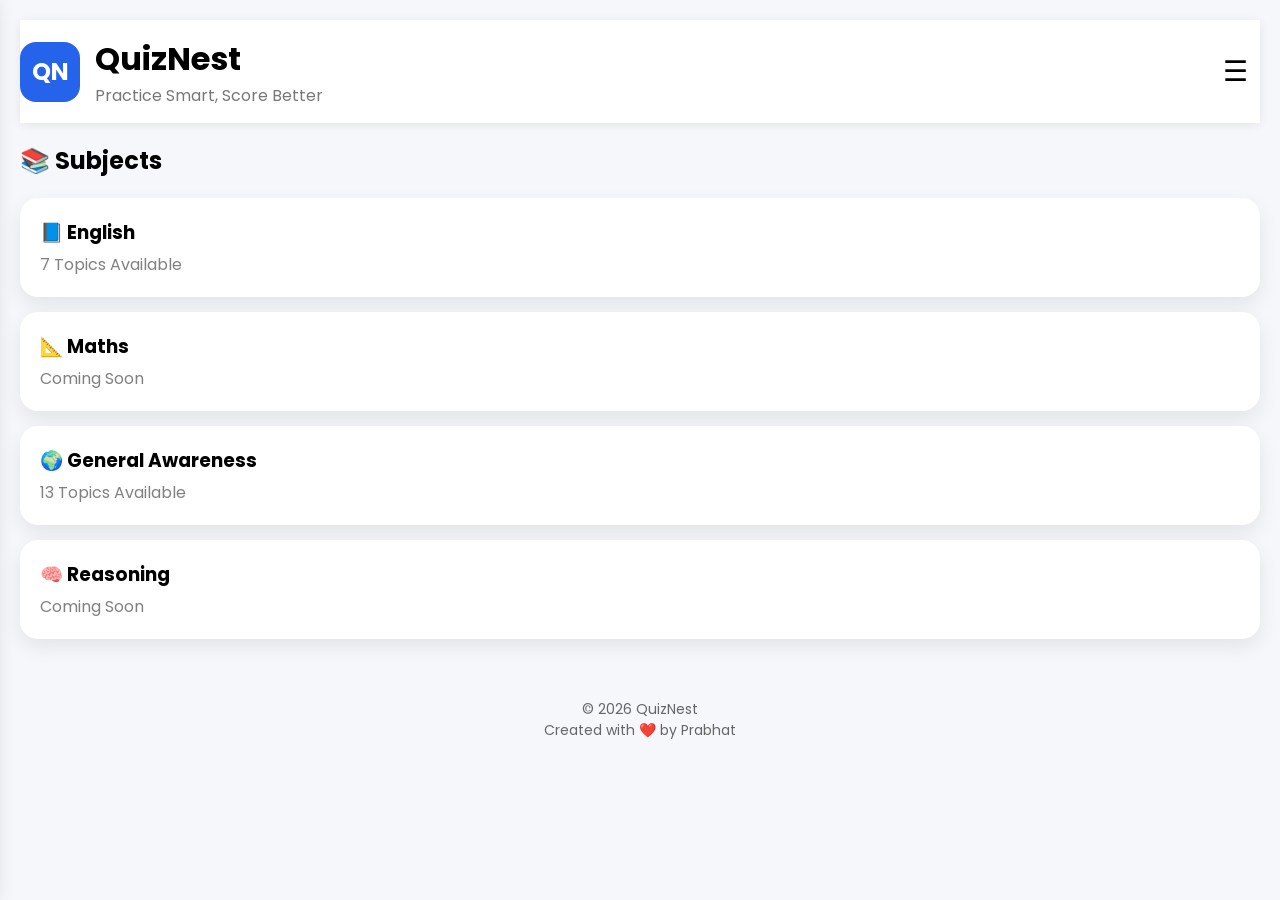
==== index.html @ a815257f "Initial QuizNest upload" ====
<!DOCTYPE html>
<html lang="en">
<head>
<meta charset="UTF-8">
<meta name="viewport" content="width=device-width, initial-scale=1.0">
<title>QuizNest</title>

<link rel="preconnect" href="https://fonts.googleapis.com">
<link href="https://fonts.googleapis.com/css2?family=Poppins:wght@300;400;500;600;700&display=swap" rel="stylesheet">

<link rel="stylesheet" href="css/style.css">

</head>

<body>

<header class="header">

<div class="topbar">

<div class="logo">

<div class="logo-box">QN</div>

<div>

<h1>QuizNest</h1>

<p>Practice Smart, Score Better</p>

</div>

</div>

<div class="menuBtn"

onclick="toggleMenu()">

☰

</div>

</div>

</header>
<div id="overlay" class="overlay" onclick="closeMenu()"></div>

<div id="sideMenu" class="sideMenu">

<div class="menuHeader">

<div class="profileCircle">
QN
</div>

<h2>QuizNest</h2>

<p>Practice Smart, Score Better</p>

</div>

<a href="index.html">🏠 Home</a>

<a href="pages/english.html">📚 Subjects</a>

<a href="pages/about.html">📖 About Us</a>

<a href="pages/contact.html">📞 Contact Us</a>

<div class="version">

Version 1.0

</div>

</div>


<div class="container">

<h2>📚 Subjects</h2>

<div class="subject-card"
onclick="location='pages/english.html'">

<h3>📘 English</h3>

<p>7 Topics Available</p>

</div>

<div class="subject-card">

<h3>📐 Maths</h3>

<p>Coming Soon</p>

</div>

<div class="subject-card" onclick="window.location='pages/ga.html'">

    <h3>🌍 General Awareness</h3>

    <p>13 Topics Available</p>

</div>

<div class="subject-card">

<h3>🧠 Reasoning</h3>

<p>Coming Soon</p>

</div>

</div>

<script src="js/footer.js"></script>
<script src="js/app.js"></script>
</body>
</html>
---- css/style.css ----
*{

margin:0;

padding:0;

box-sizing:border-box;

font-family:Poppins,sans-serif;

}

body{

background:#F5F7FB;

padding:20px;

}

.header {
  
  position: sticky;
  
  top: 0;
  
  background: white;
  
  padding: 15px 0;
  
  z-index: 100;
  
  box-shadow: 0 2px 10px rgba(0, 0, 0, .08);
  
  margin-bottom: 20px;
  
}

.logo{

display:flex;

align-items:center;

gap:15px;

}

.logo-box{

width:60px;

height:60px;

background:#2563EB;

color:white;

display:flex;

align-items:center;

justify-content:center;

font-size:24px;

font-weight:bold;

border-radius:16px;

}

.logo p{

color:#777;

}

.container h2{

margin-bottom:20px;

}

.subject-card{

background:white;

padding:20px;

border-radius:18px;

margin-bottom:15px;

box-shadow:0 8px 20px rgba(0,0,0,.08);

cursor:pointer;

transition:.3s;

}

.subject-card:hover{

transform:translateY(-4px);

}

.subject-card p{

color:gray;

margin-top:5px;

}

footer{

margin-top:40px;

text-align:center;

color:#888;

}
.bottom{

margin-top:25px;

text-align:center;

}

.bottom button{

padding:12px 25px;

border:none;

background:#2563EB;

color:white;

border-radius:12px;

cursor:pointer;

font-size:16px;

}

.bottom button:hover{

opacity:.9;

}
select{

width:100%;

padding:12px;

margin-top:10px;

border-radius:10px;

border:1px solid #ddd;

font-size:16px;

background:white;

}

.startBtn{

width:100%;

padding:15px;

margin-top:20px;

background:#2563EB;

color:white;

border:none;

border-radius:14px;

font-size:18px;

cursor:pointer;

transition:.3s;

}

.startBtn:hover{

transform:scale(1.02);

}
.quiz-header{

display:flex;

justify-content:space-between;

font-weight:bold;

margin-bottom:15px;

}

.progress{

height:8px;

background:#ddd;

border-radius:20px;

overflow:hidden;

margin-bottom:20px;

}

#progressBar{

height:100%;

width:0%;

background:#2563EB;

transition:.3s;

}

.option{

background:white;

padding:16px;

margin-bottom:12px;

border-radius:14px;

box-shadow:0 5px 15px rgba(0,0,0,.08);

cursor:pointer;

}

.option:hover{

background:#EAF2FF;

}
.footer{
margin-top:40px;
padding:20px;
text-align:center;
color:#666;
font-size:14px;
}

.footer-links{
display:flex;
justify-content:center;
gap:20px;
margin-bottom:10px;
}

.footer-links a{
text-decoration:none;
color:#2563EB;
font-weight:600;
}

.footer-links a:hover{
text-decoration:underline;
}
.topbar{

display:flex;

justify-content:space-between;

align-items:center;

}

.menuBtn{

font-size:28px;

cursor:pointer;

padding:8px 12px;

border-radius:10px;

transition:.3s;

}

.menuBtn:hover{

background:#EEF4FF;

color:#2563EB;

}
.sideMenu{

position:fixed;

top:0;

left:-280px;

width:270px;

height:100%;

background:white;

box-shadow:4px 0 20px rgba(0,0,0,.15);

transition:.35s;

z-index:1000;

overflow:auto;

}

.menuHeader{

background:#2563EB;

padding:30px 20px;

text-align:center;

color:white;

}

.profileCircle{

width:70px;

height:70px;

background:white;

color:#2563EB;

border-radius:50%;

display:flex;

justify-content:center;

align-items:center;

margin:auto;

font-size:28px;

font-weight:bold;

margin-bottom:10px;

}

.sideMenu a{

display:flex;

align-items:center;

gap:12px;

padding:18px 22px;

text-decoration:none;

color:#333;

font-size:17px;

font-weight:500;

border-bottom:1px solid #f1f1f1;

transition:all .3s ease;

}

.sideMenu a:hover{

background:#EDF4FF;

color:#2563EB;

padding-left:30px;

}

.version{

text-align:center;

margin-top:40px;

color:#888;

font-size:14px;

}
.overlay{

position:fixed;

top:0;

left:0;

width:100%;

height:100%;

background:rgba(0,0,0,.4);

display:none;

z-index:999;

}
.selected{
    background:#2563EB !important;
    color:#ffffff !important;
    border:2px solid #2563EB !important;
    transform:scale(1.02);
    transition:0.2s;
}
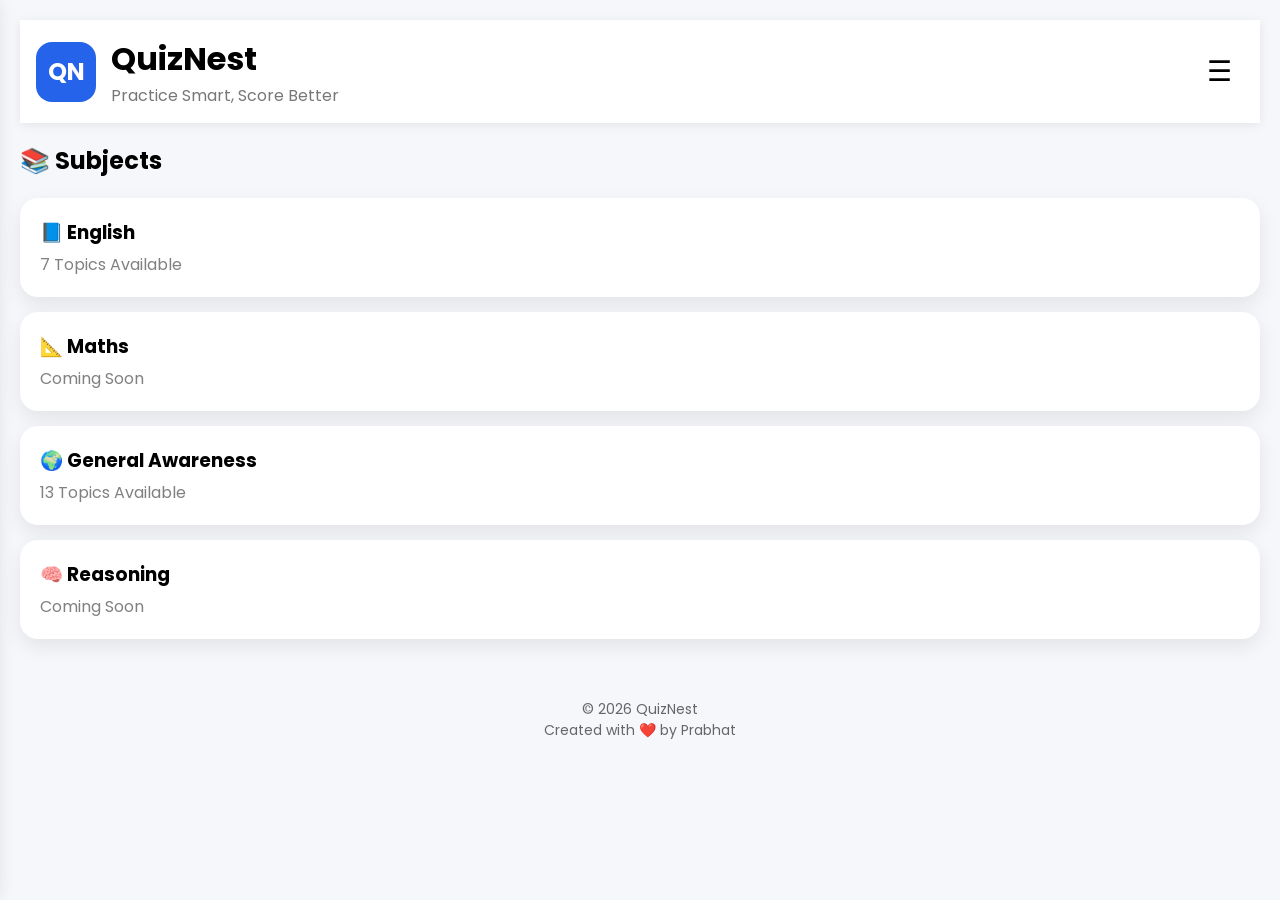
==== commit bcf7356a: "Update index.html" ====
--- a/index.html
+++ b/index.html
@@ -61,8 +61,6 @@
 
 <a href="index.html">🏠 Home</a>
 
-<a href="pages/english.html">📚 Subjects</a>
-
 <a href="pages/about.html">📖 About Us</a>
 
 <a href="pages/contact.html">📞 Contact Us</a>
@@ -118,4 +116,4 @@
 <script src="js/footer.js"></script>
 <script src="js/app.js"></script>
 </body>
-</html>+</html>
--- a/css/style.css
+++ b/css/style.css
@@ -26,14 +26,13 @@
   
   background: white;
   
-  padding: 15px 0;
+  padding: 15px 16px;
   
   z-index: 100;
   
   box-shadow: 0 2px 10px rgba(0, 0, 0, .08);
   
   margin-bottom: 20px;
-  
 }
 
 .logo{
@@ -449,4 +448,4 @@
     border:2px solid #2563EB !important;
     transform:scale(1.02);
     transition:0.2s;
-}+}
